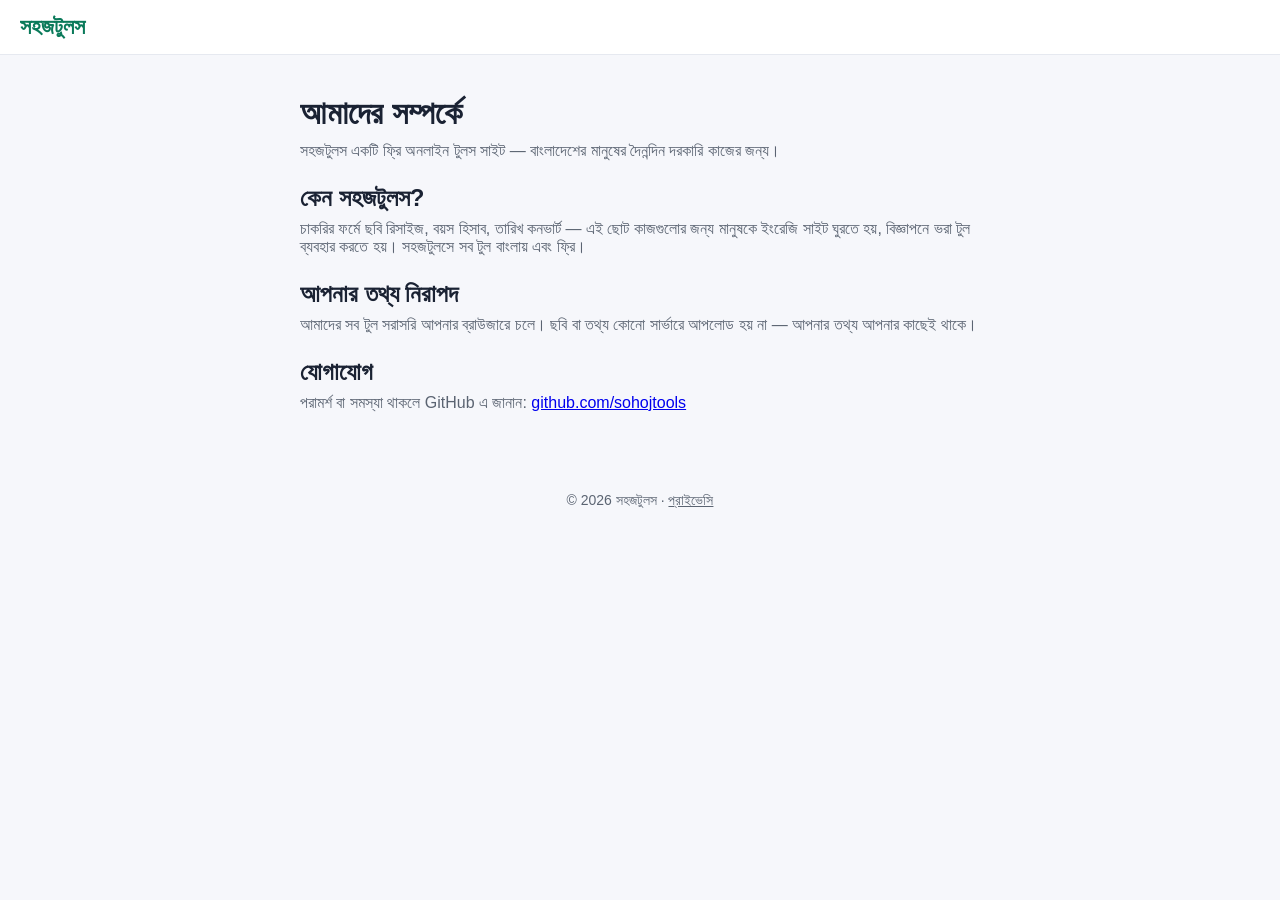
==== about/index.html @ 129e50b4 "Site structure: home grid, about, privacy, 404, robots, sitemap" ====
<!DOCTYPE html>
<html lang="bn">
<head>
<meta charset="UTF-8">
<meta name="viewport" content="width=device-width, initial-scale=1">
<title>আমাদের সম্পর্কে | সহজটুলস</title>
<meta name="description" content="সহজটুলস কী এবং কেন — বাংলা ভাষায় ফ্রি অনলাইন টুলস।">
<link rel="stylesheet" href="/css/style.css">
</head>
<body>
<header><a class="logo" href="/">সহজটুলস</a></header>
<main class="page">
<h1>আমাদের সম্পর্কে</h1>
<p>সহজটুলস একটি ফ্রি অনলাইন টুলস সাইট — বাংলাদেশের মানুষের দৈনন্দিন দরকারি কাজের জন্য।</p>
<h2>কেন সহজটুলস?</h2>
<p>চাকরির ফর্মে ছবি রিসাইজ, বয়স হিসাব, তারিখ কনভার্ট — এই ছোট কাজগুলোর জন্য মানুষকে ইংরেজি সাইট ঘুরতে হয়, বিজ্ঞাপনে ভরা টুল ব্যবহার করতে হয়। সহজটুলসে সব টুল বাংলায় এবং ফ্রি।</p>
<h2>আপনার তথ্য নিরাপদ</h2>
<p>আমাদের সব টুল সরাসরি আপনার ব্রাউজারে চলে। ছবি বা তথ্য কোনো সার্ভারে আপলোড হয় না — আপনার তথ্য আপনার কাছেই থাকে।</p>
<h2>যোগাযোগ</h2>
<p>পরামর্শ বা সমস্যা থাকলে GitHub এ জানান: <a href="https://github.com/sohojtools">github.com/sohojtools</a></p>
</main>
<footer>© 2026 সহজটুলস · <a href="/privacy/">প্রাইভেসি</a></footer>
</body>
</html>
---- css/style.css ----
:root{--bg:#f6f7fb;--card:#fff;--text:#1a2233;--muted:#5b6472;--brand:#0a7a5a}
*{margin:0;padding:0;box-sizing:border-box}
body{font-family:'Hind Siliguri',sans-serif;background:var(--bg);color:var(--text)}
header{background:#fff;border-bottom:1px solid #e6e9f0;padding:14px 20px}
.logo{font-size:22px;font-weight:700;color:var(--brand);text-decoration:none}
main{max-width:960px;margin:0 auto;padding:40px 20px}
h1{font-size:32px;margin-bottom:10px}
.sub{color:var(--muted);font-size:17px;margin-bottom:30px}
.grid{display:grid;grid-template-columns:repeat(auto-fill,minmax(260px,1fr));gap:16px}
.card{background:var(--card);border:1px solid #e6e9f0;border-radius:12px;padding:20px;text-decoration:none;color:var(--text);transition:.15s}
.card:hover{border-color:var(--brand);transform:translateY(-2px)}
.card h2{font-size:18px;margin-bottom:6px}
.card p{color:var(--muted);font-size:14px}
.badge{display:inline-block;background:#e6f6f0;color:var(--brand);font-size:12px;padding:2px 10px;border-radius:99px;margin-bottom:8px}
footer{text-align:center;color:var(--muted);padding:30px;font-size:14px}
.card.soon{opacity:.65;cursor:default}
.card.soon:hover{transform:none;border-color:#e6e9f0}
.badge.soon{background:#eef1f6;color:var(--muted)}
footer a{color:var(--muted)}
.page{max-width:720px}
.page h2{margin:24px 0 8px}
.page p{margin-bottom:10px;color:var(--muted)}
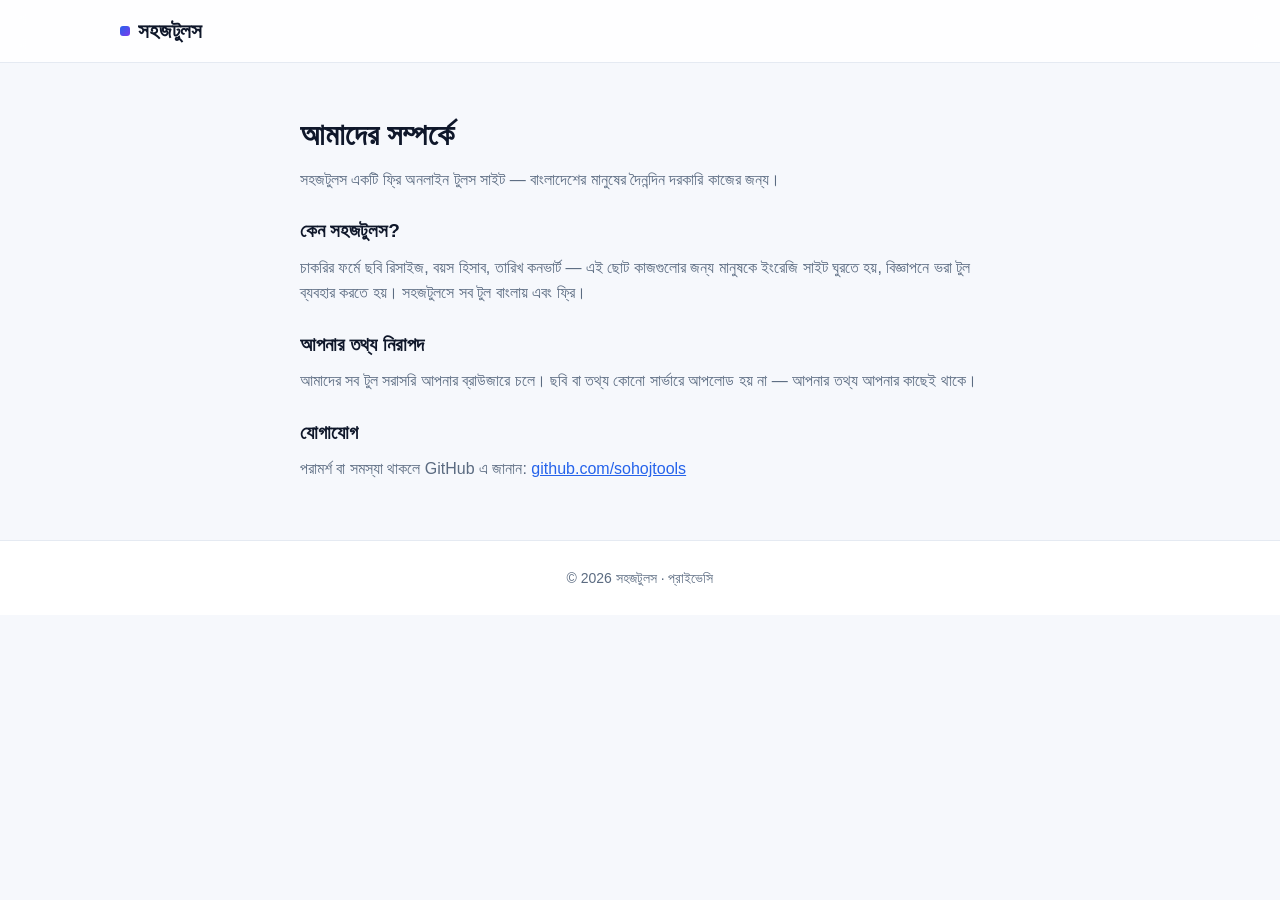
==== commit a956d12f: "Redesign: modern UI with gradient hero + icon cards" ====
--- a/about/index.html
+++ b/about/index.html
@@ -8,7 +8,7 @@
 <link rel="stylesheet" href="/css/style.css">
 </head>
 <body>
-<header><a class="logo" href="/">সহজটুলস</a></header>
+<header><div class="nav"><a class="logo" href="/"><span class="logo-dot"></span>সহজটুলস</a></div></header>
 <main class="page">
 <h1>আমাদের সম্পর্কে</h1>
 <p>সহজটুলস একটি ফ্রি অনলাইন টুলস সাইট — বাংলাদেশের মানুষের দৈনন্দিন দরকারি কাজের জন্য।</p>
--- a/css/style.css
+++ b/css/style.css
@@ -1,22 +1,43 @@
-:root{--bg:#f6f7fb;--card:#fff;--text:#1a2233;--muted:#5b6472;--brand:#0a7a5a}
+:root{
+  --bg:#f6f8fc;--card:#fff;--text:#0f172a;--muted:#5b6b81;
+  --brand:#2563eb;--brand-2:#7c3aed;--accent:#f59e0b;
+  --border:#e5eaf2;--radius:16px;
+  --shadow:0 1px 2px rgba(15,23,42,.05),0 10px 30px -12px rgba(15,23,42,.12);
+}
 *{margin:0;padding:0;box-sizing:border-box}
-body{font-family:'Hind Siliguri',sans-serif;background:var(--bg);color:var(--text)}
-header{background:#fff;border-bottom:1px solid #e6e9f0;padding:14px 20px}
-.logo{font-size:22px;font-weight:700;color:var(--brand);text-decoration:none}
-main{max-width:960px;margin:0 auto;padding:40px 20px}
-h1{font-size:32px;margin-bottom:10px}
-.sub{color:var(--muted);font-size:17px;margin-bottom:30px}
-.grid{display:grid;grid-template-columns:repeat(auto-fill,minmax(260px,1fr));gap:16px}
-.card{background:var(--card);border:1px solid #e6e9f0;border-radius:12px;padding:20px;text-decoration:none;color:var(--text);transition:.15s}
-.card:hover{border-color:var(--brand);transform:translateY(-2px)}
-.card h2{font-size:18px;margin-bottom:6px}
+html{scroll-behavior:smooth}
+body{font-family:'Hind Siliguri',-apple-system,sans-serif;background:var(--bg);color:var(--text);line-height:1.6}
+
+header{position:sticky;top:0;z-index:50;background:rgba(255,255,255,.85);backdrop-filter:blur(12px);border-bottom:1px solid var(--border)}
+.nav{max-width:1080px;margin:0 auto;padding:14px 20px;display:flex;align-items:center;justify-content:space-between}
+.logo{font-size:21px;font-weight:700;color:var(--text);text-decoration:none;display:flex;align-items:center;gap:8px}
+.logo-dot{width:10px;height:10px;border-radius:3px;background:linear-gradient(135deg,var(--brand),var(--brand-2))}
+nav a{color:var(--muted);text-decoration:none;font-size:15px;margin-left:18px}
+nav a:hover{color:var(--brand)}
+
+.hero{max-width:1080px;margin:0 auto;padding:64px 20px 40px;text-align:center}
+.hero h1{font-size:clamp(30px,5vw,44px);font-weight:700;letter-spacing:-.5px;line-height:1.25}
+.hero h1 span{background:linear-gradient(90deg,var(--brand),var(--brand-2));-webkit-background-clip:text;background-clip:text;color:transparent}
+.hero p{color:var(--muted);font-size:17px;max-width:560px;margin:12px auto 0}
+
+main{max-width:1080px;margin:0 auto;padding:0 20px 60px}
+.grid{display:grid;grid-template-columns:repeat(auto-fill,minmax(280px,1fr));gap:18px}
+.card{background:var(--card);border:1px solid var(--border);border-radius:var(--radius);padding:24px;text-decoration:none;color:var(--text);box-shadow:var(--shadow);transition:transform .18s,box-shadow .18s,border-color .18s;display:block}
+.card:hover{transform:translateY(-4px);border-color:var(--brand);box-shadow:0 14px 40px -12px rgba(37,99,235,.25)}
+.icon{width:44px;height:44px;border-radius:12px;display:flex;align-items:center;justify-content:center;font-size:22px;margin-bottom:14px;background:linear-gradient(135deg,rgba(37,99,235,.12),rgba(124,58,237,.12))}
+.card h2{font-size:17px;margin-bottom:6px}
 .card p{color:var(--muted);font-size:14px}
-.badge{display:inline-block;background:#e6f6f0;color:var(--brand);font-size:12px;padding:2px 10px;border-radius:99px;margin-bottom:8px}
-footer{text-align:center;color:var(--muted);padding:30px;font-size:14px}
-.card.soon{opacity:.65;cursor:default}
-.card.soon:hover{transform:none;border-color:#e6e9f0}
+.badge{display:inline-block;font-size:12px;padding:2px 10px;border-radius:99px;margin-bottom:10px;background:rgba(37,99,235,.1);color:var(--brand);font-weight:600}
 .badge.soon{background:#eef1f6;color:var(--muted)}
-footer a{color:var(--muted)}
-.page{max-width:720px}
-.page h2{margin:24px 0 8px}
+.card.soon{opacity:.6;cursor:default}
+.card.soon:hover{transform:none;border-color:var(--border);box-shadow:var(--shadow)}
+
+footer{border-top:1px solid var(--border);padding:26px 20px;text-align:center;color:var(--muted);font-size:14px;background:#fff}
+footer a{color:var(--muted);text-decoration:none}
+footer a:hover{color:var(--brand)}
+
+.page{max-width:720px;margin:0 auto;padding:48px 20px}
+.page h1{font-size:30px;margin-bottom:8px}
+.page h2{margin:24px 0 8px;font-size:19px}
 .page p{margin-bottom:10px;color:var(--muted)}
+.page a{color:var(--brand)}
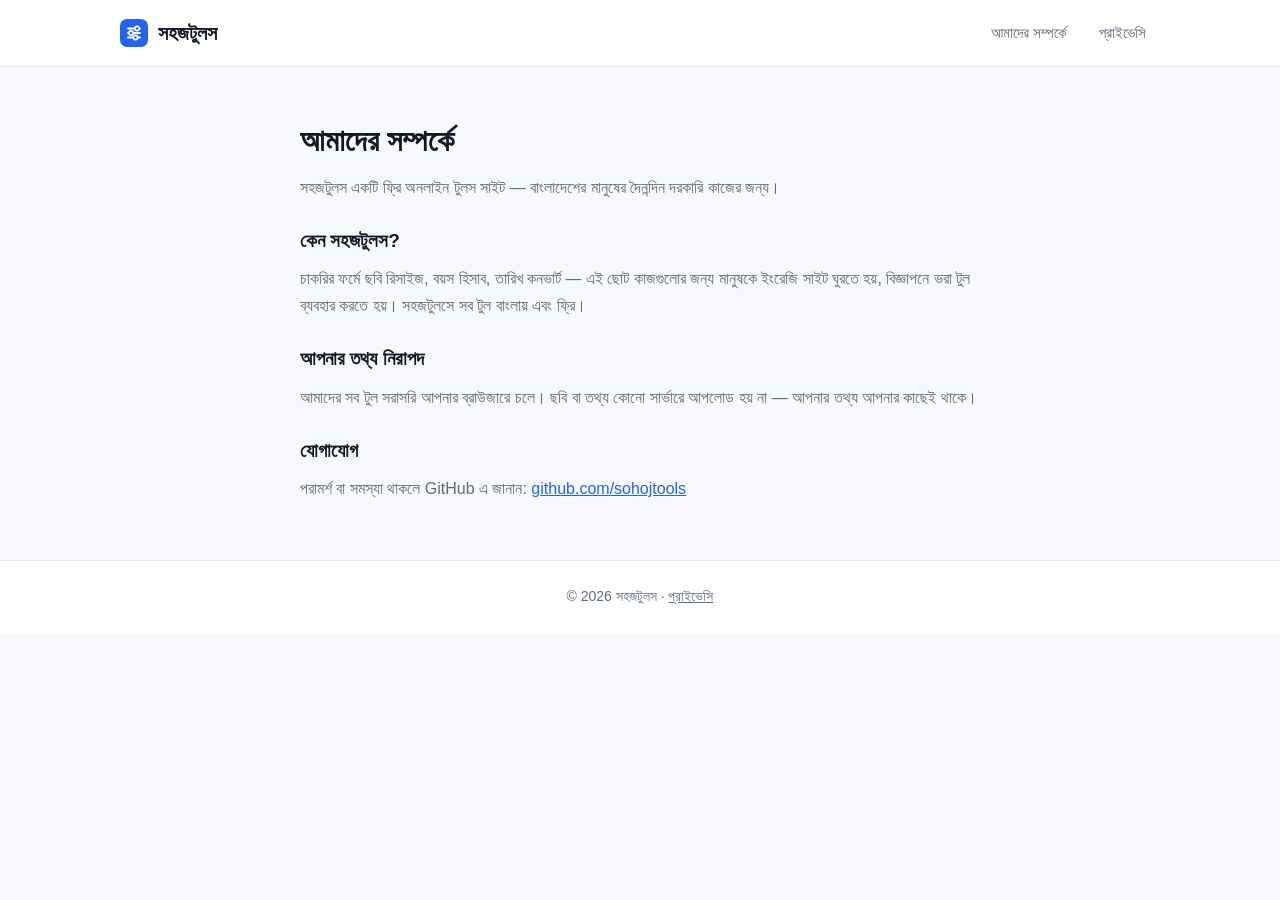
==== commit 340e48f2: "Home polish: professional UI, SVG icons/logo, trust+steps sections, contact/terms pages" ====
--- a/about/index.html
+++ b/about/index.html
@@ -8,7 +8,21 @@
 <link rel="stylesheet" href="/css/style.css">
 </head>
 <body>
-<header><div class="nav"><a class="logo" href="/"><span class="logo-dot"></span>সহজটুলস</a></div></header>
+<header class="site-header">
+  <div class="nav">
+    <a class="logo" href="/">
+      <svg width="28" height="28" viewBox="0 0 28 28" fill="none" aria-hidden="true"><rect width="28" height="28" rx="7" fill="#2563eb"/><path d="M8 9.5h12M8 14h12M8 18.5h12" stroke="#fff" stroke-width="1.8" stroke-linecap="round"/><circle cx="17" cy="9.5" r="2.1" fill="#2563eb" stroke="#fff" stroke-width="1.6"/><circle cx="11" cy="14" r="2.1" fill="#2563eb" stroke="#fff" stroke-width="1.6"/><circle cx="15.5" cy="18.5" r="2.1" fill="#2563eb" stroke="#fff" stroke-width="1.6"/></svg>
+      <span>সহজটুলস</span>
+    </a>
+    <nav class="menu" id="menu" aria-label="মূল নেভিগেশন">
+      <a href="/about/">আমাদের সম্পর্কে</a>
+      <a href="/privacy/">প্রাইভেসি</a>
+    </nav>
+    <button class="menu-btn" id="menuBtn" aria-expanded="false" aria-controls="menu" aria-label="মেনু খুলুন">
+      <svg width="22" height="22" viewBox="0 0 24 24" fill="none" stroke="currentColor" stroke-width="2" stroke-linecap="round" aria-hidden="true"><path d="M4 7h16M4 12h16M4 17h16"/></svg>
+    </button>
+  </div>
+</header>
 <main class="page">
 <h1>আমাদের সম্পর্কে</h1>
 <p>সহজটুলস একটি ফ্রি অনলাইন টুলস সাইট — বাংলাদেশের মানুষের দৈনন্দিন দরকারি কাজের জন্য।</p>
@@ -20,5 +34,6 @@
 <p>পরামর্শ বা সমস্যা থাকলে GitHub এ জানান: <a href="https://github.com/sohojtools">github.com/sohojtools</a></p>
 </main>
 <footer>© 2026 সহজটুলস · <a href="/privacy/">প্রাইভেসি</a></footer>
+<script src="/js/main.js"></script>
 </body>
 </html>
--- a/css/style.css
+++ b/css/style.css
@@ -1,41 +1,80 @@
 :root{
-  --bg:#f6f8fc;--card:#fff;--text:#0f172a;--muted:#5b6b81;
-  --brand:#2563eb;--brand-2:#7c3aed;--accent:#f59e0b;
-  --border:#e5eaf2;--radius:16px;
-  --shadow:0 1px 2px rgba(15,23,42,.05),0 10px 30px -12px rgba(15,23,42,.12);
+  --bg:#f7f8fb;--card:#fff;--text:#111827;--muted:#5f6b7a;
+  --brand:#2563eb;--brand-hover:#1d4ed8;--border:#e5e8ef;
+  --success:#0a7a5a;--error:#dc2626;--focus:#93c5fd;
+  --radius:14px;
+  --shadow:0 1px 2px rgba(16,24,40,.06),0 8px 24px -12px rgba(16,24,40,.12);
 }
 *{margin:0;padding:0;box-sizing:border-box}
 html{scroll-behavior:smooth}
-body{font-family:'Hind Siliguri',-apple-system,sans-serif;background:var(--bg);color:var(--text);line-height:1.6}
+body{font-family:'Hind Siliguri','Noto Sans Bengali',sans-serif;background:var(--bg);color:var(--text);line-height:1.7;-webkit-font-smoothing:antialiased}
+img,svg{display:block}
+:focus-visible{outline:3px solid var(--focus);outline-offset:2px;border-radius:6px}
 
-header{position:sticky;top:0;z-index:50;background:rgba(255,255,255,.85);backdrop-filter:blur(12px);border-bottom:1px solid var(--border)}
-.nav{max-width:1080px;margin:0 auto;padding:14px 20px;display:flex;align-items:center;justify-content:space-between}
-.logo{font-size:21px;font-weight:700;color:var(--text);text-decoration:none;display:flex;align-items:center;gap:8px}
-.logo-dot{width:10px;height:10px;border-radius:3px;background:linear-gradient(135deg,var(--brand),var(--brand-2))}
-nav a{color:var(--muted);text-decoration:none;font-size:15px;margin-left:18px}
-nav a:hover{color:var(--brand)}
+/* header */
+.site-header{position:sticky;top:0;z-index:50;background:rgba(255,255,255,.92);backdrop-filter:blur(10px);border-bottom:1px solid var(--border)}
+.nav{max-width:1080px;margin:0 auto;padding:12px 20px;display:flex;align-items:center;justify-content:space-between;gap:16px}
+.logo{display:inline-flex;align-items:center;gap:10px;text-decoration:none;font-size:20px;font-weight:700;color:var(--text)}
+.menu{display:flex;gap:4px}
+.menu a{padding:8px 14px;border-radius:8px;text-decoration:none;color:var(--muted);font-size:15px;transition:color .15s,background .15s}
+.menu a:hover{color:var(--brand);background:rgba(37,99,235,.08)}
+.menu-btn{display:none;align-items:center;justify-content:center;width:40px;height:40px;border:none;background:none;border-radius:8px;color:var(--text);cursor:pointer}
+@media(max-width:640px){
+  .menu-btn{display:flex}
+  .menu{display:none;position:absolute;top:100%;left:0;right:0;background:#fff;border-bottom:1px solid var(--border);flex-direction:column;padding:8px 16px 16px}
+  .menu.open{display:flex}
+  .menu a{padding:12px 8px}
+}
 
-.hero{max-width:1080px;margin:0 auto;padding:64px 20px 40px;text-align:center}
-.hero h1{font-size:clamp(30px,5vw,44px);font-weight:700;letter-spacing:-.5px;line-height:1.25}
-.hero h1 span{background:linear-gradient(90deg,var(--brand),var(--brand-2));-webkit-background-clip:text;background-clip:text;color:transparent}
-.hero p{color:var(--muted);font-size:17px;max-width:560px;margin:12px auto 0}
+/* hero */
+.hero{max-width:1080px;margin:0 auto;padding:64px 20px 48px;text-align:center}
+.hero h1{font-size:clamp(28px,5vw,42px);line-height:1.35;font-weight:700}
+.hero .accent{color:var(--brand)}
+.hero .sub{margin:14px auto 0;max-width:600px;color:var(--muted);font-size:16.5px}
+.hero-privacy{margin:20px auto 0;display:inline-flex;align-items:center;gap:8px;background:#fff;border:1px solid var(--border);border-radius:999px;padding:8px 18px;color:var(--muted);font-size:14px}
+.hero-privacy svg{color:var(--success);flex:none}
 
-main{max-width:1080px;margin:0 auto;padding:0 20px 60px}
-.grid{display:grid;grid-template-columns:repeat(auto-fill,minmax(280px,1fr));gap:18px}
-.card{background:var(--card);border:1px solid var(--border);border-radius:var(--radius);padding:24px;text-decoration:none;color:var(--text);box-shadow:var(--shadow);transition:transform .18s,box-shadow .18s,border-color .18s;display:block}
-.card:hover{transform:translateY(-4px);border-color:var(--brand);box-shadow:0 14px 40px -12px rgba(37,99,235,.25)}
-.icon{width:44px;height:44px;border-radius:12px;display:flex;align-items:center;justify-content:center;font-size:22px;margin-bottom:14px;background:linear-gradient(135deg,rgba(37,99,235,.12),rgba(124,58,237,.12))}
-.card h2{font-size:17px;margin-bottom:6px}
-.card p{color:var(--muted);font-size:14px}
-.badge{display:inline-block;font-size:12px;padding:2px 10px;border-radius:99px;margin-bottom:10px;background:rgba(37,99,235,.1);color:var(--brand);font-weight:600}
-.badge.soon{background:#eef1f6;color:var(--muted)}
-.card.soon{opacity:.6;cursor:default}
-.card.soon:hover{transform:none;border-color:var(--border);box-shadow:var(--shadow)}
+/* main + sections */
+main{max-width:1080px;margin:0 auto;padding:0 20px 72px}
+.section{margin-top:64px}
+.section-title{font-size:22px;font-weight:700;text-align:center}
+.section-sub{text-align:center;color:var(--muted);font-size:15px;margin:6px 0 32px}
+#tools{margin-top:0}
 
-footer{border-top:1px solid var(--border);padding:26px 20px;text-align:center;color:var(--muted);font-size:14px;background:#fff}
-footer a{color:var(--muted);text-decoration:none}
+/* tool grid */
+.grid{display:grid;grid-template-columns:repeat(3,1fr);gap:20px}
+@media(max-width:900px){.grid{grid-template-columns:repeat(2,1fr)}}
+@media(max-width:600px){.grid{grid-template-columns:1fr}}
+.card{display:flex;flex-direction:column;background:var(--card);border:1px solid var(--border);border-radius:var(--radius);padding:24px;text-decoration:none;color:var(--text);box-shadow:var(--shadow);transition:border-color .15s,box-shadow .15s,transform .15s}
+.card:hover{border-color:#c9d4ea;box-shadow:0 10px 30px -12px rgba(37,99,235,.18);transform:translateY(-2px)}
+.card-icon{width:44px;height:44px;border-radius:10px;background:rgba(37,99,235,.08);color:var(--brand);display:flex;align-items:center;justify-content:center;margin-bottom:16px}
+.badge{display:inline-flex;align-items:center;gap:6px;font-size:12px;font-weight:600;color:var(--success);background:rgba(10,122,90,.08);padding:2px 10px;border-radius:999px;width:max-content;margin-bottom:10px}
+.badge .dot{width:6px;height:6px;border-radius:50%;background:var(--success)}
+.card h3{font-size:17px;font-weight:700;margin-bottom:6px}
+.card p{color:var(--muted);font-size:14px;line-height:1.7}
+.card .go{margin-top:auto;padding-top:16px;color:var(--brand);font-size:14px;font-weight:600;display:flex;align-items:center;gap:6px}
+
+/* trust + steps */
+.trust-grid,.steps{display:grid;grid-template-columns:repeat(3,1fr);gap:20px}
+@media(max-width:800px){.trust-grid,.steps{grid-template-columns:1fr}}
+.trust-item,.step{background:var(--card);border:1px solid var(--border);border-radius:var(--radius);padding:24px;text-align:center}
+.t-icon{width:40px;height:40px;margin:0 auto 12px;border-radius:10px;background:rgba(10,122,90,.08);color:var(--success);display:flex;align-items:center;justify-content:center}
+.step-num{width:32px;height:32px;margin:0 auto 12px;border-radius:50%;background:rgba(37,99,235,.08);color:var(--brand);font-weight:700;display:flex;align-items:center;justify-content:center;font-size:15px}
+.trust-item h3,.step h3{font-size:16px;margin-bottom:6px}
+.trust-item p,.step p{color:var(--muted);font-size:14px}
+
+/* footer */
+footer{background:#fff;border-top:1px solid var(--border);color:var(--muted);font-size:14px;padding:24px 20px;text-align:center}
+footer a{color:var(--muted)}
 footer a:hover{color:var(--brand)}
+footer.footer-rich{padding:0;text-align:left}
+.footer-inner{max-width:1080px;margin:0 auto;padding:48px 20px 32px;display:flex;justify-content:space-between;gap:32px;flex-wrap:wrap}
+.f-brand p{margin-top:12px;max-width:340px}
+.f-links{display:grid;grid-template-columns:1fr 1fr;gap:10px 40px;align-content:start}
+.f-links a{text-decoration:none}
+.footer-bottom{border-top:1px solid var(--border);padding:16px 20px;text-align:center;font-size:13px}
 
+/* simple pages */
 .page{max-width:720px;margin:0 auto;padding:48px 20px}
 .page h1{font-size:30px;margin-bottom:8px}
 .page h2{margin:24px 0 8px;font-size:19px}
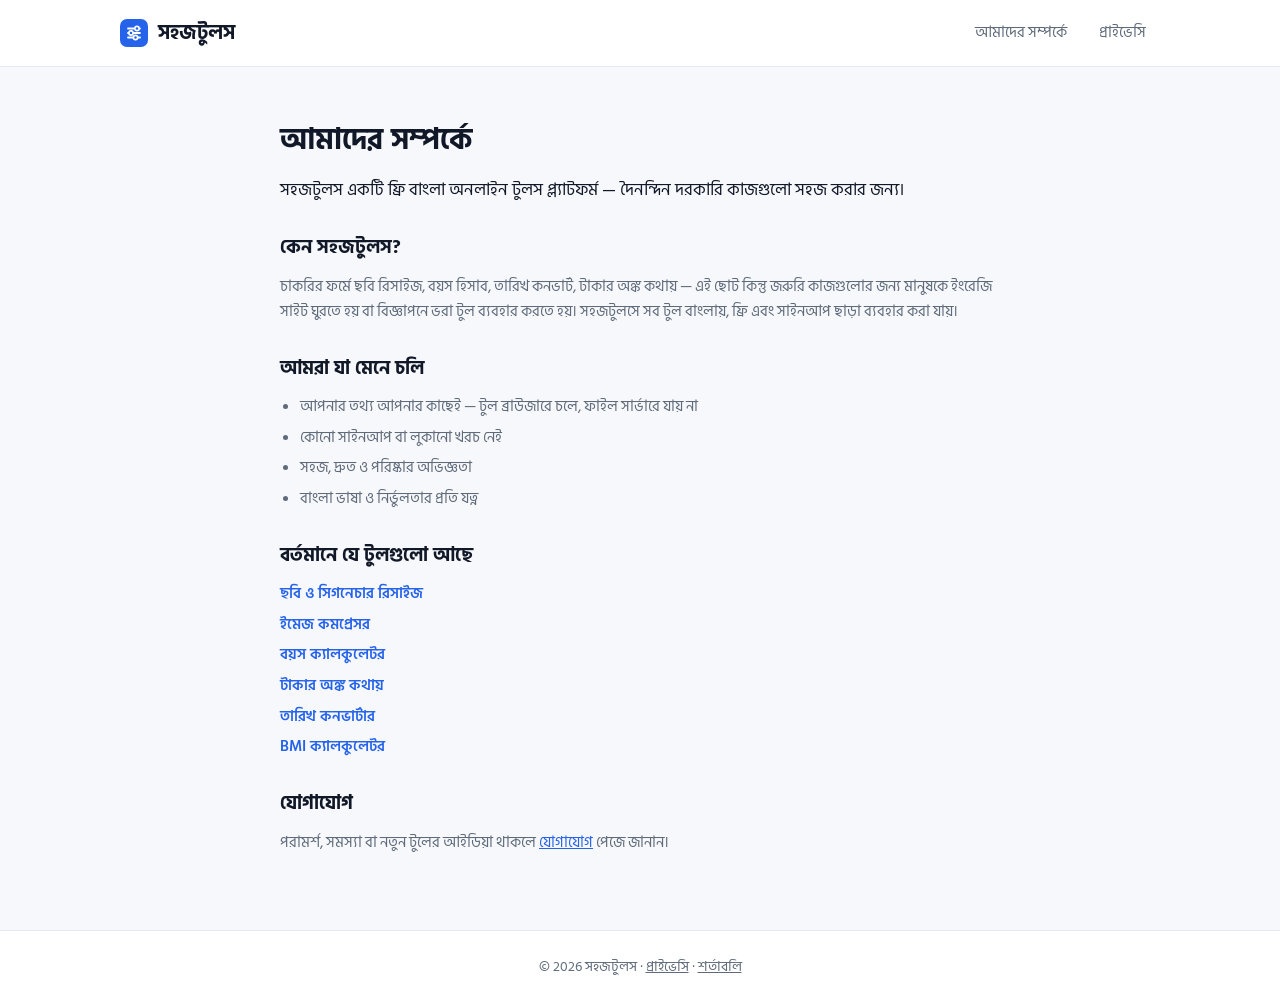
==== commit 822f5a7e: "Polish about/privacy/contact/terms + sticky footer (100vh) on all pages" ====
--- a/about/index.html
+++ b/about/index.html
@@ -4,7 +4,11 @@
 <meta charset="UTF-8">
 <meta name="viewport" content="width=device-width, initial-scale=1">
 <title>আমাদের সম্পর্কে | সহজটুলস</title>
-<meta name="description" content="সহজটুলস কী এবং কেন — বাংলা ভাষায় ফ্রি অনলাইন টুলস।">
+<meta name="description" content="সহজটুলস কী এবং কেন — বাংলা ভাষায় ফ্রি অনলাইন টুলস প্ল্যাটফর্ম।">
+<link rel="canonical" href="https://sohojtools.github.io/about/">
+<link rel="icon" type="image/svg+xml" href="/favicon.svg">
+<link rel="preconnect" href="https://fonts.googleapis.com">
+<link href="https://fonts.googleapis.com/css2?family=Hind+Siliguri:wght@400;500;600;700&display=swap" rel="stylesheet">
 <link rel="stylesheet" href="/css/style.css">
 </head>
 <body>
@@ -25,15 +29,29 @@
 </header>
 <main class="page">
 <h1>আমাদের সম্পর্কে</h1>
-<p>সহজটুলস একটি ফ্রি অনলাইন টুলস সাইট — বাংলাদেশের মানুষের দৈনন্দিন দরকারি কাজের জন্য।</p>
+<p class="lead">সহজটুলস একটি ফ্রি বাংলা অনলাইন টুলস প্ল্যাটফর্ম — দৈনন্দিন দরকারি কাজগুলো সহজ করার জন্য।</p>
 <h2>কেন সহজটুলস?</h2>
-<p>চাকরির ফর্মে ছবি রিসাইজ, বয়স হিসাব, তারিখ কনভার্ট — এই ছোট কাজগুলোর জন্য মানুষকে ইংরেজি সাইট ঘুরতে হয়, বিজ্ঞাপনে ভরা টুল ব্যবহার করতে হয়। সহজটুলসে সব টুল বাংলায় এবং ফ্রি।</p>
-<h2>আপনার তথ্য নিরাপদ</h2>
-<p>আমাদের সব টুল সরাসরি আপনার ব্রাউজারে চলে। ছবি বা তথ্য কোনো সার্ভারে আপলোড হয় না — আপনার তথ্য আপনার কাছেই থাকে।</p>
+<p>চাকরির ফর্মে ছবি রিসাইজ, বয়স হিসাব, তারিখ কনভার্ট, টাকার অঙ্ক কথায় — এই ছোট কিন্তু জরুরি কাজগুলোর জন্য মানুষকে ইংরেজি সাইট ঘুরতে হয় বা বিজ্ঞাপনে ভরা টুল ব্যবহার করতে হয়। সহজটুলসে সব টুল বাংলায়, ফ্রি এবং সাইনআপ ছাড়া ব্যবহার করা যায়।</p>
+<h2>আমরা যা মেনে চলি</h2>
+<ul>
+<li>আপনার তথ্য আপনার কাছেই — টুল ব্রাউজারে চলে, ফাইল সার্ভারে যায় না</li>
+<li>কোনো সাইনআপ বা লুকানো খরচ নেই</li>
+<li>সহজ, দ্রুত ও পরিষ্কার অভিজ্ঞতা</li>
+<li>বাংলা ভাষা ও নির্ভুলতার প্রতি যত্ন</li>
+</ul>
+<h2>বর্তমানে যে টুলগুলো আছে</h2>
+<ul class="tool-list">
+<li><a href="/tools/photo-resizer/">ছবি ও সিগনেচার রিসাইজ</a></li>
+<li><a href="/tools/image-compressor/">ইমেজ কমপ্রেসর</a></li>
+<li><a href="/tools/age-calculator/">বয়স ক্যালকুলেটর</a></li>
+<li><a href="/tools/taka-in-words/">টাকার অঙ্ক কথায়</a></li>
+<li><a href="/tools/date-converter/">তারিখ কনভার্টার</a></li>
+<li><a href="/tools/bmi-calculator/">BMI ক্যালকুলেটর</a></li>
+</ul>
 <h2>যোগাযোগ</h2>
-<p>পরামর্শ বা সমস্যা থাকলে GitHub এ জানান: <a href="https://github.com/sohojtools">github.com/sohojtools</a></p>
+<p>পরামর্শ, সমস্যা বা নতুন টুলের আইডিয়া থাকলে <a href="/contact/">যোগাযোগ</a> পেজে জানান।</p>
 </main>
-<footer>© 2026 সহজটুলস · <a href="/privacy/">প্রাইভেসি</a></footer>
+<footer>© 2026 সহজটুলস · <a href="/privacy/">প্রাইভেসি</a> · <a href="/terms/">শর্তাবলি</a></footer>
 <script src="/js/main.js"></script>
 </body>
 </html>
--- a/css/style.css
+++ b/css/style.css
@@ -80,3 +80,22 @@
 .page h2{margin:24px 0 8px;font-size:19px}
 .page p{margin-bottom:10px;color:var(--muted)}
 .page a{color:var(--brand)}
+
+/* sticky footer: content choto holeo footer niche thakbe */
+body{min-height:100vh;display:flex;flex-direction:column}
+main{flex:1 0 auto}
+
+/* simple pages polish */
+.page{max-width:760px;margin:0 auto;padding:48px 20px 64px;width:100%}
+.page h1{font-size:30px;margin-bottom:10px}
+.page .lead{font-size:16.5px;color:var(--text);margin-bottom:6px}
+.page h2{margin:28px 0 10px;font-size:19px}
+.page p{margin-bottom:10px;color:var(--muted);font-size:15px}
+.page ul{padding-left:20px;display:grid;gap:6px;color:var(--muted);font-size:14.5px;margin-bottom:12px}
+.page a{color:var(--brand)}
+.page .updated{font-size:13px}
+.page .info-card{background:var(--card);border:1px solid var(--border);border-radius:var(--radius);padding:20px;box-shadow:var(--shadow);margin:20px 0}
+.page .info-card h3{font-size:16px;margin-bottom:6px}
+.page .tool-list{list-style:none;padding-left:0}
+.page .tool-list a{font-weight:600;font-size:14.5px;text-decoration:none}
+.page .tool-list a:hover{text-decoration:underline}
